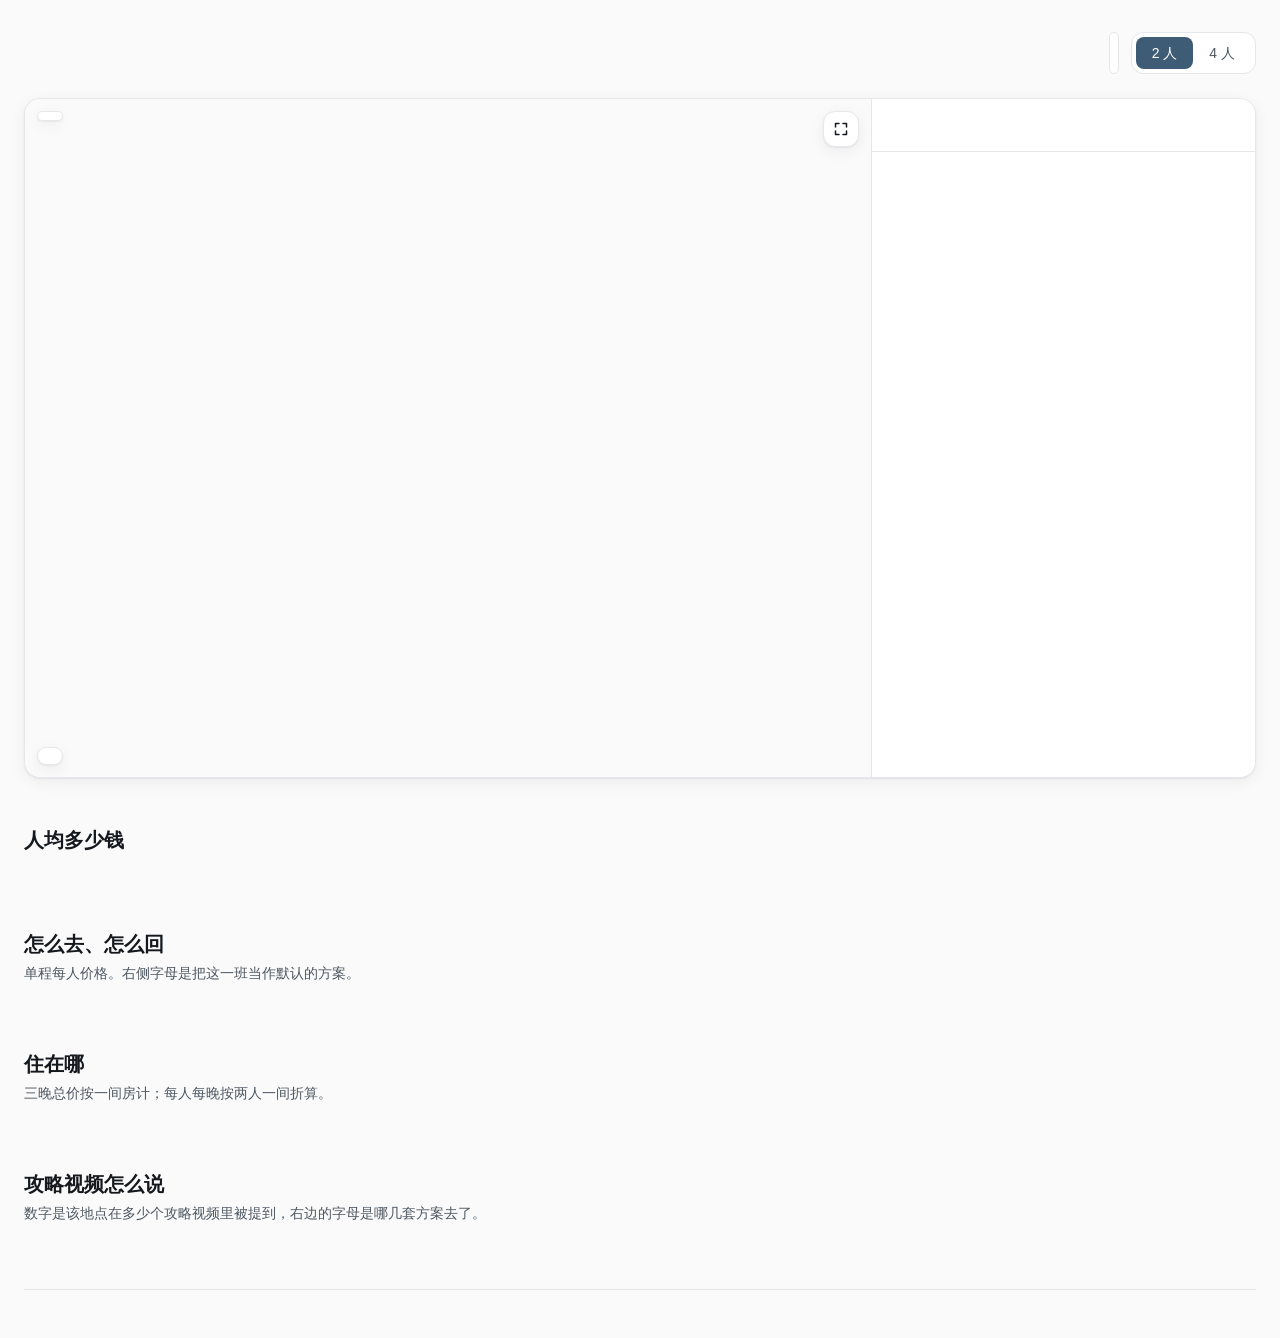
==== maptool/template.html @ acc4adae "chore: import existing bili_sub.py and maptool" ====
<!doctype html>
<html lang="zh-CN">
<head>
<meta charset="utf-8">
<meta name="viewport" content="width=device-width,initial-scale=1">
<title>__TITLE__ · 行程地图</title>
<link rel="preconnect" href="https://tiles.openfreemap.org" crossorigin>
<!--INLINE_CSS-->
<style>
:root{
  --bg:#FAFAFA;--surface:#FFFFFF;--ink:#15191D;--ink-2:#4E5761;--line:#E5E7EB;
  --blue:#3E5C76;--green:#1F3D33;--gold:#B8913A;
  --blue-2:#8EA5BA;--green-2:#7E9A8E;--mute:#C4C9CE;
  --halo:rgba(255,255,255,.94);
  --shadow:0 1px 2px rgba(21,25,29,.06),0 4px 16px rgba(21,25,29,.06);
  --font:-apple-system,BlinkMacSystemFont,"SF Pro Text","Helvetica Neue","PingFang SC","Noto Sans SC","Microsoft YaHei",Arial,sans-serif;
  --space-1:4px;--space-2:8px;--space-3:12px;--space-4:16px;--space-5:24px;--space-6:32px;--space-7:48px;--space-8:64px;--space-9:96px;
  --acc:var(--blue);--acc-t:rgba(62,92,118,.10);--on-acc:#FFFFFF;
}
@media (prefers-color-scheme:dark){:root{
  --bg:#0E1113;--surface:#171B1E;--ink:#ECEDEE;--ink-2:#A9B0B7;--line:#2A2F34;
  --blue:#7FA2C1;--green:#6FA48C;--gold:#D2AE5C;
  --blue-2:#4C657B;--green-2:#46695A;--mute:#3E454B;
  --halo:rgba(23,27,30,.92);
  --shadow:0 1px 2px rgba(0,0,0,.3),0 4px 16px rgba(0,0,0,.25);
  --acc-t:rgba(127,162,193,.16);--on-acc:#0E1113;
}}
body[data-acc="1"]{--acc:var(--green);--acc-t:rgba(31,61,51,.09)}
@media (prefers-color-scheme:dark){body[data-acc="1"]{--acc-t:rgba(111,164,140,.16)}}
body[data-acc="2"]{--acc:var(--gold);--acc-t:rgba(184,145,58,.12)}
*{box-sizing:border-box}
html{-webkit-text-size-adjust:100%}
body{margin:0;background:var(--bg);color:var(--ink);font:15px/1.7 var(--font)}
button{font:inherit;color:inherit;background:none;border:0;padding:0;cursor:pointer}
button:focus-visible,[tabindex]:focus-visible{outline:2px solid var(--acc);outline-offset:2px;border-radius:8px}
.tn,time{font-variant-numeric:tabular-nums}
.wrap{max-width:1280px;margin:0 auto;padding:0 var(--space-5)}
h1,h2,h3,h4,p{margin:0}
a{color:var(--blue)}
/* header */
.top{padding:var(--space-6) 0 var(--space-5)}
.top-in{display:flex;gap:var(--space-5);align-items:flex-end;justify-content:space-between;flex-wrap:wrap}
h1{font-size:28px;line-height:1.3;font-weight:650}
.sub{color:var(--ink-2);margin-top:var(--space-1);max-width:40em}
.ctrls{display:flex;gap:var(--space-3);flex-wrap:wrap}
.seg{display:inline-flex;background:var(--surface);border:1px solid var(--line);border-radius:12px;padding:var(--space-1)}
.seg button{padding:var(--space-1) var(--space-4);border-radius:8px;color:var(--ink-2);font-size:14px;line-height:24px;white-space:nowrap}
.seg button[aria-pressed="true"]{background:var(--acc);color:var(--on-acc)}
/* stage */
.stage{display:grid;grid-template-columns:minmax(0,1fr) 384px;height:680px;border:1px solid var(--line);border-radius:16px;overflow:hidden;background:var(--surface);box-shadow:var(--shadow)}
.mapbox{position:relative;min-width:0;background:var(--bg)}
#map{position:absolute;inset:0}
.panel{border-left:1px solid var(--line);display:flex;flex-direction:column;min-height:0;background:var(--surface)}
.cap{position:absolute;top:var(--space-3);left:var(--space-3);max-width:calc(100% - 72px);background:var(--surface);border:1px solid var(--line);border-radius:12px;box-shadow:var(--shadow);padding:var(--space-1) var(--space-3);font-size:13px;line-height:24px;pointer-events:none;z-index:2;white-space:nowrap;overflow:hidden;text-overflow:ellipsis}
.cap b{font-weight:600}
.cap span{color:var(--ink-2);margin-left:var(--space-2)}
.legend{position:absolute;left:var(--space-3);bottom:var(--space-3);background:var(--surface);border:1px solid var(--line);border-radius:12px;box-shadow:var(--shadow);padding:var(--space-2) var(--space-3);font-size:12px;line-height:20px;color:var(--ink-2);display:flex;flex-wrap:wrap;gap:var(--space-1) var(--space-4);max-width:calc(100% - 160px);pointer-events:none;z-index:2}
.legend .it{display:inline-flex;align-items:center;gap:var(--space-2);white-space:nowrap}
.legend svg{width:28px;height:12px;overflow:visible}
.legend svg path{fill:none}
.legend .note{width:100%;font-size:11px;line-height:16px}
.fitbtn{position:absolute;top:var(--space-3);right:var(--space-3);z-index:2;width:36px;height:36px;display:grid;place-items:center;background:var(--surface);border:1px solid var(--line);border-radius:12px;box-shadow:var(--shadow);color:var(--ink)}
.fitbtn svg{width:16px;height:16px}
.maplibregl-ctrl-top-right{top:52px!important}
.maplibregl-ctrl-group{background:var(--surface)!important;border:1px solid var(--line);border-radius:12px!important;box-shadow:var(--shadow)!important;overflow:hidden}
.maplibregl-ctrl-group button{width:34px!important;height:34px!important}
.maplibregl-ctrl-group button+button{border-top:1px solid var(--line)!important}
@media (prefers-color-scheme:dark){.maplibregl-ctrl-group button .maplibregl-ctrl-icon{filter:invert(1)}
  .maplibregl-ctrl-attrib{background:rgba(23,27,30,.85)!important}.maplibregl-ctrl-attrib,.maplibregl-ctrl-attrib *{color:var(--ink-2)!important}
  .maplibregl-ctrl-attrib-button{filter:invert(1)}}
.maplibregl-ctrl-scale{background:transparent!important;border-color:var(--ink-2)!important;color:var(--ink-2)!important;font-size:10px!important}
.mapmsg{position:absolute;left:50%;top:50%;transform:translate(-50%,-50%);z-index:3;max-width:320px;background:var(--surface);border:1px solid var(--line);border-radius:12px;box-shadow:var(--shadow);padding:var(--space-3) var(--space-4);font-size:13px;line-height:1.7;color:var(--ink-2);display:none}
.mapmsg.on{display:block}
.mapmsg.toast{top:auto;bottom:var(--space-8);transform:translateX(-50%)}
/* markers */
.mk{position:relative;width:0;height:0;cursor:pointer}
.mk .dot{position:absolute;left:0;top:0;transform:translate(-50%,-50%);min-width:24px;height:24px;padding:0 var(--space-1);border-radius:12px;background:var(--acc);color:var(--on-acc);border:2px solid var(--surface);font-size:12px;font-weight:650;line-height:20px;text-align:center;font-variant-numeric:tabular-nums;white-space:nowrap;box-shadow:0 1px 3px rgba(0,0,0,.25);transition:transform .15s}
.mk.sm .dot{min-width:12px;width:12px;height:12px;padding:0}
.mk.dim{opacity:.45}
.mk.dim .dot{background:var(--ink-2)}
.mk.ht .dot{border-radius:6px;background:var(--surface);color:var(--ink);border:1.5px solid var(--ink-2);min-width:20px;height:20px;line-height:17px;font-size:11px;font-weight:600}
.mk:hover .dot,.mk.hot .dot{transform:translate(-50%,-50%) scale(1.18)}
.mk.hot .dot{box-shadow:0 0 0 6px var(--acc-t),0 1px 3px rgba(0,0,0,.25)}
.mk.hot{z-index:5}
.mk .lb{position:absolute;left:16px;top:-10px;white-space:nowrap;font-size:12px;line-height:16px;color:var(--ink);font-weight:550;
  text-shadow:0 0 2px var(--halo),0 0 2px var(--halo),0 0 3px var(--halo),0 0 4px var(--halo);pointer-events:none}
.mk.sm .lb{left:10px;top:-8px;font-weight:500;color:var(--ink-2)}
.mk .lb small{display:block;font-size:11px;line-height:14px;color:var(--ink-2);font-weight:450;font-variant-numeric:tabular-nums}
.mk .lb.hide{visibility:hidden}
.mk.hot .lb{visibility:visible!important;font-weight:650}
/* panel */
.p-top{padding:var(--space-4) var(--space-4) 0}
.plans{display:flex;flex-direction:column;gap:var(--space-1)}
.pl-b{display:grid;grid-template-columns:28px minmax(0,1fr) auto;gap:var(--space-3);align-items:center;text-align:left;padding:var(--space-2) var(--space-3);border-radius:12px;width:100%}
.pl-b:hover{background:var(--bg)}
.pl-b[aria-pressed="true"]{background:var(--acc-t)}
.pl-b .cd{width:28px;height:28px;border-radius:8px;display:grid;place-items:center;font-weight:650;font-size:13px;border:1.5px solid var(--acc);color:var(--acc)}
.pl-b[aria-pressed="true"] .cd{background:var(--acc);color:var(--on-acc)}
.pl-b .nm{font-weight:600;font-size:14px;line-height:20px}
.pl-b .th{display:block;color:var(--ink-2);font-size:12px;line-height:16px;overflow:hidden;text-overflow:ellipsis;white-space:nowrap}
.pl-b .pr{text-align:right;font-size:15px;font-weight:600;line-height:20px;font-variant-numeric:tabular-nums}
.pl-b .pr small{display:block;font-size:11px;line-height:16px;color:var(--ink-2);font-weight:450}
.tag-gold{display:inline-block;font-size:11px;line-height:16px;padding:0 var(--space-1);border-radius:4px;color:var(--gold);border:1px solid var(--gold);margin-left:var(--space-2);font-weight:600;vertical-align:1px}
.facts{margin:var(--space-3) 0 0;padding:0 var(--space-1);display:grid;grid-template-columns:auto minmax(0,1fr);gap:0 var(--space-3);font-size:13px;line-height:20px}
.facts dt{color:var(--ink-2)}
.facts dd{margin:0;min-width:0}
.facts .cost{color:var(--ink-2);font-variant-numeric:tabular-nums}
.facts .cost b{color:var(--ink);font-weight:600}
.days{display:flex;gap:var(--space-1);margin:var(--space-3) calc(-1 * var(--space-4)) 0;padding:0 var(--space-4) var(--space-3);border-bottom:1px solid var(--line);overflow-x:auto;scrollbar-width:none}
.days button{flex:0 0 auto;max-width:136px;padding:var(--space-1) var(--space-3);border-radius:8px;font-size:13px;line-height:20px;color:var(--ink-2);border:1px solid var(--line);text-align:left}
.days button span{display:block;font-size:11px;line-height:16px;overflow:hidden;text-overflow:ellipsis;white-space:nowrap}
.days button[aria-pressed="true"]{border-color:var(--acc);color:var(--acc);background:var(--acc-t);font-weight:600}
.tl{flex:1;overflow-y:auto;padding:var(--space-4) var(--space-4) var(--space-5);overscroll-behavior:contain}
.dh{display:flex;align-items:baseline;gap:var(--space-2);flex-wrap:wrap;margin-bottom:var(--space-2)}
.dh h3{font-size:16px;font-weight:650;line-height:24px}
.chip{font-size:12px;line-height:18px;color:var(--ink-2);border:1px solid var(--line);border-radius:6px;padding:0 var(--space-1);white-space:nowrap}
ol.steps{list-style:none;margin:0;padding:0}
.stp{display:grid;grid-template-columns:24px minmax(0,1fr);gap:var(--space-3);padding:var(--space-1) var(--space-2);margin:0 calc(-1 * var(--space-2));border-radius:12px;cursor:pointer}
.stp:hover,.stp.hot{background:var(--bg)}
.stp.hot{box-shadow:inset 2px 0 0 var(--acc)}
.stp .n{width:24px;height:24px;margin-top:0;border-radius:12px;background:var(--acc);color:var(--on-acc);font-size:12px;font-weight:650;display:grid;place-items:center;font-variant-numeric:tabular-nums}
.stp .hd{display:flex;gap:var(--space-2);align-items:baseline;flex-wrap:wrap;line-height:24px}
.stp time{color:var(--ink-2);font-size:13px}
.stp b{font-weight:600;font-size:14px}
.stp p{color:var(--ink-2);font-size:13px;line-height:1.7}
.hit{font-size:11px;line-height:16px;padding:0 var(--space-1);border-radius:4px;background:var(--acc-t);color:var(--acc);font-weight:600;white-space:nowrap}
.lg{display:grid;grid-template-columns:24px minmax(0,1fr) auto;gap:var(--space-3);align-items:center;padding:var(--space-1) var(--space-2);margin:0 calc(-1 * var(--space-2));border-radius:8px;cursor:pointer;min-height:36px}
.lg:hover,.lg.on{background:var(--bg)}
.lg .rail-v{justify-self:center;align-self:stretch;width:0;border-left:2px solid var(--ink-2);margin:calc(-1 * var(--space-1)) 0}
.lg.m-walk .rail-v{border-left:3px dotted var(--acc)}
.lg.m-bus .rail-v{border-left:2px dashed var(--ink-2)}
.lg.m-train .rail-v{border-left:3px dashed var(--ink)}
.lg.m-flight .rail-v{border-left:2px dashed var(--ink-2)}
.lg.m-boat .rail-v{border-left:2px dashed var(--blue)}
.lg.m-cable .rail-v{border-left:2px dotted var(--ink)}
.lg .tx{display:flex;align-items:center;gap:var(--space-2);font-size:13px;color:var(--ink-2);line-height:18px;flex-wrap:wrap}
.lg .tx svg{width:16px;height:16px;flex:0 0 auto}
.lg .km{font-size:12px;color:var(--ink-2);font-variant-numeric:tabular-nums;text-align:right;white-space:nowrap}
.lc{display:inline-block;min-width:20px;padding:0 var(--space-1);height:16px;line-height:16px;border-radius:4px;color:#fff;font-size:11px;font-weight:650;text-align:center;text-shadow:0 0 2px rgba(0,0,0,.35)}
.ap-t{font-size:11px;color:var(--ink-2);border:1px dashed var(--ink-2);border-radius:4px;padding:0 var(--space-1);line-height:14px}
.tips{margin-top:var(--space-4);padding-top:var(--space-3);border-top:1px solid var(--line)}
.tips h4{margin:0 0 var(--space-1);font-size:13px;font-weight:600}
.tips ul{margin:0;padding-left:1.2em;color:var(--ink-2);font-size:13px;line-height:1.7}
.tips dl{margin:0;display:grid;grid-template-columns:auto minmax(0,1fr);gap:0 var(--space-3);font-size:13px;line-height:1.7}
.tips dt{color:var(--ink)}.tips dd{margin:0;color:var(--ink-2)}
.dcard{display:block;width:100%;text-align:left;padding:var(--space-3);border:1px solid var(--line);border-radius:12px;margin-bottom:var(--space-2)}
.dcard:hover{border-color:var(--acc);background:var(--acc-t)}
.dcard .t{display:flex;gap:var(--space-2);align-items:baseline}
.dcard .t b{font-size:14px;font-weight:600}
.dcard .t span{font-size:12px;color:var(--ink-2)}
.dcard .seq{font-size:13px;color:var(--ink);margin-top:var(--space-1);line-height:1.7}
.dcard .seq i{font-style:normal;color:var(--ink-2);margin:0 var(--space-1)}
.dcard .st{font-size:12px;color:var(--ink-2);margin-top:var(--space-1);font-variant-numeric:tabular-nums}
/* sections */
.sec{margin-top:var(--space-7)}
.sec>h2{font-size:20px;font-weight:650;line-height:1.4}
.lede{color:var(--ink-2);margin-top:var(--space-1);max-width:40em;font-size:14px}
.cols{display:grid;grid-template-columns:repeat(var(--n,2),minmax(0,1fr));gap:var(--space-6);margin-top:var(--space-4)}
.cols h3{font-size:15px;font-weight:650;margin-bottom:var(--space-2);display:flex;align-items:center;gap:var(--space-2)}
.cols h3 i{width:10px;height:10px;border-radius:3px;display:inline-block}
.cmp{margin-top:var(--space-4);display:flex;flex-direction:column;gap:var(--space-1)}
.crow{display:grid;grid-template-columns:176px minmax(0,1fr) 96px;gap:var(--space-4);align-items:center;padding:var(--space-2) var(--space-3);border-radius:12px;text-align:left;width:100%}
.crow:hover{background:var(--surface)}
.crow.cur{background:var(--surface);box-shadow:inset 0 0 0 1px var(--line)}
.crow .lb2{font-size:14px;line-height:20px;min-width:0}
.crow .lb2 b{font-weight:600}
.crow .lb2 span{color:var(--ink-2);font-size:12px;display:block;overflow:hidden;text-overflow:ellipsis;white-space:nowrap}
.bar{display:flex;height:16px;border-radius:4px;overflow:hidden;background:var(--line)}
.bar i{display:block;height:100%}
.bar i+i{box-shadow:inset 1px 0 0 var(--surface)}
.crow .tot{text-align:right;font-weight:600;font-variant-numeric:tabular-nums;font-size:15px;line-height:20px}
.crow .tot small{display:block;font-size:11px;color:var(--ink-2);font-weight:450}
.ckey{display:flex;gap:var(--space-4);flex-wrap:wrap;margin:var(--space-3) var(--space-3) 0 calc(176px + var(--space-3) + var(--space-4));font-size:12px;color:var(--ink-2)}
.ckey span{display:inline-flex;align-items:center;gap:var(--space-2)}
.ckey i{width:10px;height:10px;border-radius:2px;display:inline-block}
table.t{width:100%;border-collapse:collapse;font-size:13px;line-height:20px}
table.t th{text-align:left;font-weight:500;color:var(--ink-2);font-size:12px;padding:var(--space-1) var(--space-2) var(--space-1) 0;border-bottom:1px solid var(--line);white-space:nowrap}
table.t td{padding:var(--space-2) var(--space-2) var(--space-2) 0;border-bottom:1px solid var(--line);vertical-align:top}
table.t .r{text-align:right;font-variant-numeric:tabular-nums;white-space:nowrap}
table.t th.r{text-align:right}
table.t td small{display:block;color:var(--ink-2);font-size:12px;line-height:18px}
table.t tr.grp td{border-bottom:0;padding:var(--space-4) 0 0;font-weight:600;color:var(--ink);font-size:12px}
.pb{display:inline-block;font-size:11px;line-height:16px;min-width:16px;text-align:center;border-radius:4px;border:1px solid var(--acc-c,var(--ink-2));color:var(--acc-c,var(--ink-2));margin-left:2px;font-weight:600}
.mr{display:grid;grid-template-columns:112px minmax(0,1fr) 28px 56px;gap:var(--space-2);align-items:center;font-size:13px;line-height:24px}
.mr .mn{overflow:hidden;text-overflow:ellipsis;white-space:nowrap}
.mr .mb{height:8px;border-radius:4px;background:var(--line);overflow:hidden}
.mr .mb i{display:block;height:100%;border-radius:4px}
.mr .mc{text-align:right;font-variant-numeric:tabular-nums;color:var(--ink-2)}
.mr .mp{font-size:11px;letter-spacing:.08em;color:var(--ink-2);white-space:nowrap}
.mr .mp b{color:var(--ink);font-weight:650}
.mr .mp s{text-decoration:none;opacity:.3}
.pit{margin:var(--space-3) 0 0;padding-left:1.2em;font-size:13px;color:var(--ink-2);line-height:1.7}
.vlist{margin-top:var(--space-3);font-size:12px;color:var(--ink-2);line-height:1.7}
.vlist a{color:var(--ink-2)}
footer{margin:var(--space-7) 0 var(--space-6);padding-top:var(--space-4);border-top:1px solid var(--line);font-size:12px;color:var(--ink-2);line-height:1.8}
footer p+p{margin-top:var(--space-1)}
footer a{color:var(--ink-2)}
/* responsive */
@media (max-width:1279px){.stage{grid-template-columns:minmax(0,1fr) 360px}}
@media (max-width:959px){
  .stage{grid-template-columns:1fr;height:auto}
  .mapbox{height:520px}
  .panel{border-left:0;border-top:1px solid var(--line)}
  .tl{overflow:visible}
  .cols{grid-template-columns:1fr;gap:var(--space-6)}
}
@media (max-width:639px){
  .wrap{padding:0 var(--space-4)}
  .top{padding:var(--space-5) 0 var(--space-4)}
  h1{font-size:22px}
  .sub{font-size:14px}
  .stage{margin:0 calc(-1 * var(--space-4));border-radius:0;border-left:0;border-right:0}
  .mapbox{height:460px}
  .legend{left:var(--space-2);right:var(--space-2);bottom:var(--space-2);max-width:none;font-size:11px;line-height:16px;gap:var(--space-1) var(--space-3);padding:var(--space-1) var(--space-2)}
  .legend svg{width:20px}
  .maplibregl-ctrl-bottom-right{bottom:56px}
  .cap{font-size:12px}
  .crow{grid-template-columns:minmax(0,1fr) auto;grid-template-areas:"lb tot" "bar bar";gap:var(--space-2) var(--space-3);padding:var(--space-3) var(--space-1)}
  .crow .lb2{grid-area:lb}.crow .bar{grid-area:bar}.crow .tot{grid-area:tot}
  .ckey{margin-left:var(--space-1)}
  .mr{grid-template-columns:88px minmax(0,1fr) 24px 48px}
}
@media (prefers-reduced-motion:reduce){*{transition:none!important;animation:none!important;scroll-behavior:auto!important}}
</style>
</head>
<body data-acc="0">
<header class="top">
  <div class="wrap top-in">
    <div>
      <h1 id="ttl"></h1>
      <p class="sub" id="sub"></p>
    </div>
    <div class="ctrls">
      <div class="seg" id="citySeg" role="group" aria-label="选择城市"></div>
      <div class="seg" id="paxSeg" role="group" aria-label="出行人数">
        <button data-p="2" aria-pressed="true">2 人</button><button data-p="4" aria-pressed="false">4 人</button>
      </div>
    </div>
  </div>
</header>
<main class="wrap">
  <section class="stage" id="stage" aria-label="路线地图">
    <div class="mapbox">
      <div id="map" role="region" aria-label="路线地图：拖动平移，按住 Ctrl 或 ⌘ 滚动缩放"></div>
      <div class="cap" id="cap"></div>
      <button class="fitbtn" id="fit" aria-label="回到整条路线" title="回到整条路线"><svg viewBox="0 0 16 16" fill="none" stroke="currentColor" stroke-width="1.5" stroke-linecap="round" stroke-linejoin="round"><path d="M2.5 6V2.5H6M10 2.5h3.5V6M13.5 10v3.5H10M6 13.5H2.5V10"/></svg></button>
      <div class="legend" id="legend"></div>
      <div class="mapmsg" id="mapmsg"></div>
    </div>
    <aside class="panel">
      <div class="p-top">
        <div class="plans" id="plans" role="group" aria-label="选择方案"></div>
        <dl class="facts" id="facts"></dl>
        <div class="days" id="days" role="group" aria-label="选择日期"></div>
      </div>
      <div class="tl" id="tl"></div>
    </aside>
  </section>

  <section class="sec">
    <h2>人均多少钱</h2>
    <p class="lede" id="cmpLede"></p>
    <div class="cmp" id="cmp"></div>
    <div class="ckey" id="ckey"></div>
  </section>

  <section class="sec">
    <h2>怎么去、怎么回</h2>
    <p class="lede">单程每人价格。右侧字母是把这一班当作默认的方案。</p>
    <div class="cols" id="trans"></div>
  </section>

  <section class="sec">
    <h2>住在哪</h2>
    <p class="lede">三晚总价按一间房计；每人每晚按两人一间折算。</p>
    <div class="cols" id="hotels"></div>
  </section>

  <section class="sec">
    <h2>攻略视频怎么说</h2>
    <p class="lede">数字是该地点在多少个攻略视频里被提到，右边的字母是哪几套方案去了。</p>
    <div class="cols" id="vids"></div>
  </section>

  <footer id="foot"></footer>
</main>

<script id="data" type="application/json">__DATA__</script>
<!--INLINE_JS-->
<script>
(function(){
"use strict";
const D = JSON.parse(document.getElementById('data').textContent);
const COST_KEYS = ['往返交通','住宿','当地交通','门票项目','餐饮'];
const COST_COLORS = ['var(--blue)','var(--green)','var(--blue-2)','var(--green-2)','var(--mute)'];
const MODE_NAME = {walk:'步行',taxi:'打车',car:'自驾',bus:'公交',metro:'地铁',tram:'有轨电车',train:'火车',flight:'飞机',boat:'轮渡',cable:'索道'};
const SCHEM = new Set(['train','flight','boat','cable']);
const VER = '__MAPLIBRE_VER__';
const LIBS = [
  'https://cdn.jsdelivr.net/npm/maplibre-gl@'+VER+'/dist/',
  'https://registry.npmmirror.com/maplibre-gl/'+VER+'/files/dist/',
  'https://unpkg.com/maplibre-gl@'+VER+'/dist/'
];
const reduce = matchMedia('(prefers-reduced-motion: reduce)').matches;
const darkMQ = matchMedia('(prefers-color-scheme: dark)');
const $ = s => document.querySelector(s);
const esc = s => String(s == null ? '' : s).replace(/[&<>"']/g, c => ({'&':'&amp;','<':'&lt;','>':'&gt;','"':'&quot;',"'":'&#39;'}[c]));
const fmt = n => (n == null || isNaN(n)) ? '—' : Math.round(n).toLocaleString('zh-CN');
const css = v => getComputedStyle(document.body).getPropertyValue(v).trim();
const ICON = {
  walk:'<path d="M9 3.2a1.2 1.2 0 1 0 0-.01M7.6 6.2 6 12.8M7.6 6.2l2.2 1.6 1.2 2.4M7.2 9.4l2.2 1.6.6 2.8M7.6 6.2 5.6 7.8 5 10"/>',
  taxi:'<path d="M3 10.5V8.2l1.3-3h7.4L13 8.2v2.3M3 10.5h10M3 10.5v1.8M13 10.5v1.8M5 8.2h6"/><circle cx="5.2" cy="10.5" r=".2"/><circle cx="10.8" cy="10.5" r=".2"/>',
  bus:'<rect x="3.5" y="2.5" width="9" height="10" rx="1.6"/><path d="M3.5 8h9M5.5 12.5v1.2M10.5 12.5v1.2"/>',
  metro:'<rect x="4" y="2.5" width="8" height="9" rx="2"/><path d="M4 8h8M5.5 13.5l1.2-2M10.5 13.5l-1.2-2"/>',
  train:'<rect x="4" y="2.5" width="8" height="9" rx="2"/><path d="M8 2.5v5.5M4 8h8M5 13.5l1.4-2M11 13.5l-1.4-2"/>',
  flight:'<path d="M2.5 9.5 13.5 5M6 8l-1.6-3M8.5 7l2 5"/>',
  boat:'<path d="M2.5 10.5h11l-1.5 2.5H4zM5 10.5V6h6v4.5M8 6V3.5"/>',
  cable:'<path d="M2 3.5l12 3M6 4.5v3M4.5 7.5h3v3.5h-3z"/>'
};
ICON.car = ICON.taxi; ICON.tram = ICON.metro;
const ico = m => '<svg viewBox="0 0 16 16" fill="none" stroke="currentColor" stroke-width="1.3" stroke-linecap="round" stroke-linejoin="round">'+(ICON[m]||ICON.walk)+'</svg>';

/* ---------- prepare data ---------- */
D.cities.forEach((c, ci) => {
  c._ci = ci;
  (c.plans || []).forEach(p => {
    p._stops = []; p._legs = [];
    (p.days || []).forEach((d, di) => {
      let n = 0;
      (d.items || []).forEach((it, ii) => {
        if (it.type === 'stop') {
          n++; it._n = n; it._d = di; it._k = di + '-' + ii;
          if (typeof it.lng === 'number' && typeof it.lat === 'number' && it.lng && it.lat && Math.abs(it.lat) <= 90 && Math.abs(it.lng) <= 180) p._stops.push(it);
        } else if (it.type === 'leg') {
          it._d = di; it._k = di + '-' + ii; it._li = p._legs.length; p._legs.push(it);
        }
      });
    });
  });
});
const total = (p, pax) => { const c = (p.cost || {})[pax] || {}; return COST_KEYS.reduce((s, k) => s + (+c[k] || 0), 0); };

const S = { ci: 0, pi: 0, day: 0, pax: '2', hot: null, hl: null };
const city = () => D.cities[S.ci];
const plan = () => city().plans[S.pi];

/* ---------- header ---------- */
$('#ttl').textContent = D.title;
const dayCount = Math.max(...D.cities.map(c => Math.max(0, ...(c.plans||[]).map(p => (p.days||[]).length))));
$('#sub').textContent = D.subtitle || (D.cities.length + ' 座城市、' + D.cities.reduce((s, c) => s + (c.plans||[]).length, 0) + ' 套方案都按真实路网画在地图上。点时间线里的任意一站，地图会飞过去。');
$('#citySeg').innerHTML = D.cities.map((c, i) => '<button data-c="'+i+'" aria-pressed="'+(i===0)+'">'+esc(c.name)+'</button>').join('');
if (D.cities.length < 2) $('#citySeg').hidden = true;
$('#citySeg').addEventListener('click', e => { const b = e.target.closest('button'); if (b) setCity(+b.dataset.c); });
$('#paxSeg').addEventListener('click', e => { const b = e.target.closest('button'); if (!b) return; S.pax = b.dataset.p; [...$('#paxSeg').children].forEach(x => x.setAttribute('aria-pressed', x === b)); renderPlans(); renderFacts(); renderCmp(); renderTL(); });

/* ---------- map ---------- */
let map = null, markers = [], styleReady = false;
const msg = (html, toast) => { const m = $('#mapmsg'); m.innerHTML = html; m.classList.toggle('on', !!html); m.classList.toggle('toast', !!toast); };

function loadScript(src, ms) {
  return new Promise((res, rej) => {
    const s = document.createElement('script'); s.src = src; s.async = true;
    const t = setTimeout(() => rej(new Error('timeout')), ms);
    s.onload = () => { clearTimeout(t); res(); }; s.onerror = () => { clearTimeout(t); rej(new Error('error')); };
    document.head.appendChild(s);
  });
}
async function loadLib() {
  if (window.maplibregl) return true;
  for (const base of LIBS) {
    try {
      const l = document.createElement('link'); l.rel = 'stylesheet'; l.href = base + 'maplibre-gl.css'; document.head.appendChild(l);
      await loadScript(base + 'maplibre-gl.js', 9000);
      if (window.maplibregl) return true;
    } catch (e) { if (window.maplibregl) return true; }
  }
  return !!window.maplibregl;
}
function nameExpr() { return ['coalesce', ['get', 'name'], ['get', 'name:nonlatin'], ['get', 'name_en']]; }
async function getStyle() {
  const dark = darkMQ.matches;
  const url = 'https://tiles.openfreemap.org/styles/' + (dark ? 'dark' : 'positron');
  try {
    const ctl = new AbortController(); const t = setTimeout(() => ctl.abort(), 12000);
    const st = await (await fetch(url, { signal: ctl.signal })).json(); clearTimeout(t);
    st.layers.forEach(l => {
      const tf = l.layout && l.layout['text-field'];
      if (tf && JSON.stringify(tf).includes('name')) l.layout['text-field'] = nameExpr();
      if (l.layout && l.layout['text-font']) l.layout['text-font'] = ['Noto Sans Regular'];
      const p = l.paint || (l.paint = {});
      if (l.id === 'background') p['background-color'] = dark ? '#121518' : '#F3F4F5';
      if (l.id === 'water') p['fill-color'] = dark ? '#0C1820' : '#D3DFE8';
      if (/park/.test(l.id) && l.type === 'fill') { p['fill-color'] = dark ? '#18221D' : '#E1EADF'; }
      // 克制底图：去掉道路编号牌，村镇等小地名放到更高缩放才出现，标签色调淡一些
      if (/shield|oneway/.test(l.id)) { (l.layout = l.layout || {}).visibility = 'none'; }
      if (/village|label_other|place_other|place_suburb/.test(l.id)) l.minzoom = Math.max(l.minzoom || 0, 12.5);
      if (l.type === 'symbol' && /highway|road|street/.test(l.id)) p['text-color'] = dark ? '#7D868E' : '#8A939B';
      if (dark && l.type === 'line' && /^(highway|tunnel|bridge|road)/.test(l.id) && !/area|pier/.test(l.id)) {
        p['line-color'] = /casing/.test(l.id) ? '#14181B' : '#2A3137';
      }
      if (dark && /aeroway/.test(l.id)) { if (l.type === 'line') p['line-color'] = '#2A3137'; else if (l.type === 'fill') p['fill-color'] = '#1A1F23'; }
    });
    return st;
  } catch (e) {
    msg('底图没加载出来（网络慢或无法访问 OpenFreeMap），先只显示路线和站点。', true);
    setTimeout(() => msg(''), 6000);
    return { version: 8, sources: {}, layers: [{ id: 'background', type: 'background', paint: { 'background-color': dark ? '#121518' : '#F3F4F5' } }] };
  }
}
async function initMap() {
  const ok = await loadLib();
  if (!ok) { msg('地图组件（MapLibre）从 CDN 加载失败。右侧时间线和下方表格仍可使用。'); return; }
  const c = city();
  const style = await getStyle();
  map = new maplibregl.Map({
    container: 'map', style, center: c.center || [116.4, 39.9], zoom: c.zoom || 11,
    attributionControl: { compact: true }, cooperativeGestures: true, dragRotate: false, pitchWithRotate: false,
    localIdeographFontFamily: '"PingFang SC","Noto Sans SC","Microsoft YaHei",sans-serif',
    locale: {
      'CooperativeGesturesHandler.WindowsHelpText': '按住 Ctrl 再滚动来缩放地图',
      'CooperativeGesturesHandler.MacHelpText': '按住 ⌘ 再滚动来缩放地图',
      'CooperativeGesturesHandler.MobileHelpText': '用两根手指移动地图',
      'NavigationControl.ZoomIn': '放大', 'NavigationControl.ZoomOut': '缩小'
    }
  });
  map.touchZoomRotate.disableRotation();
  map.addControl(new maplibregl.NavigationControl({ showCompass: false }), 'top-right');
  map.addControl(new maplibregl.ScaleControl({ maxWidth: 88 }), 'bottom-right');
  map.on('style.load', () => { addLayers(); styleReady = true; drawPlan(true); });
  map.on('moveend', declutter);
  map.on('idle', () => { window.__mapIdle = true; });
  map.on('error', e => { if (e && e.error) console.warn('map error', e.error.message || e.error); });
  darkMQ.addEventListener && darkMQ.addEventListener('change', async () => { styleReady = false; map.setStyle(await getStyle()); });
}

const LINE_LAYERS = ['lg-case', 'lg-road', 'lg-bus', 'lg-metro', 'lg-walk', 'lg-train-c', 'lg-train', 'lg-flight', 'lg-boat', 'lg-cable'];
function addLayers() {
  const ink = css('--ink'), ink2 = css('--ink-2'), surf = css('--surface'), blue = css('--blue');
  map.addSource('legs', { type: 'geojson', data: { type: 'FeatureCollection', features: [] } });
  const L = (id, filter, paint, layout) => map.addLayer({ id, type: 'line', source: 'legs', filter, paint, layout: Object.assign({ 'line-join': 'round', 'line-cap': 'round' }, layout || {}) });
  const isM = ms => ['in', ['get', 'mode'], ['literal', ms]];
  L('lg-hl', ['==', ['get', 'li'], -1], { 'line-color': css('--acc') || blue, 'line-width': 14, 'line-opacity': .22, 'line-blur': 2 });
  L('lg-case', isM(['taxi', 'car', 'bus', 'metro', 'tram']), { 'line-color': surf, 'line-width': ['match', ['get', 'mode'], ['metro', 'tram'], 8, 6.5] });
  L('lg-road', isM(['taxi', 'car']), { 'line-color': ink2, 'line-width': 3.2 });
  L('lg-bus', isM(['bus']), { 'line-color': ink2, 'line-width': 3.2, 'line-dasharray': [2.5, 1.2] }, { 'line-cap': 'butt' });
  L('lg-metro', isM(['metro', 'tram']), { 'line-color': ['coalesce', ['get', 'color'], css('--acc') || blue], 'line-width': 4.6 });
  L('lg-walk', isM(['walk']), { 'line-color': css('--acc') || blue, 'line-width': 4, 'line-dasharray': [0, 1.8] });
  L('lg-train-c', isM(['train']), { 'line-color': ink, 'line-width': 5.5 });
  L('lg-train', isM(['train']), { 'line-color': surf, 'line-width': 2.6, 'line-dasharray': [2.5, 2.5] }, { 'line-cap': 'butt' });
  L('lg-flight', isM(['flight']), { 'line-color': ink2, 'line-width': 2, 'line-dasharray': [2, 2] }, { 'line-cap': 'butt' });
  L('lg-boat', isM(['boat']), { 'line-color': blue, 'line-width': 3, 'line-dasharray': [3, 2] }, { 'line-cap': 'butt' });
  L('lg-cable', isM(['cable']), { 'line-color': ink, 'line-width': 2.4, 'line-dasharray': [0, 2] });
  ['lg-road', 'lg-metro', 'lg-walk', 'lg-bus', 'lg-train', 'lg-flight', 'lg-boat', 'lg-cable', 'lg-case', 'lg-train-c'].forEach(id => {
    map.on('click', id, e => { const f = e.features && e.features[0]; if (f) selLeg(f.properties.li, false); });
    map.on('mouseenter', id, () => map.getCanvas().style.cursor = 'pointer');
    map.on('mouseleave', id, () => map.getCanvas().style.cursor = '');
  });
}
function legFeatures(p) {
  return p._legs.filter(l => l.geom && l.geom.length > 1).map(l => ({
    type: 'Feature', geometry: { type: 'LineString', coordinates: l.geom },
    properties: { li: l._li, d: l._d, mode: l.mode, color: l.color || null, approx: !!l.approx }
  }));
}
function paintState() {
  if (!map || !styleReady) return;
  const dayF = S.day < 0 ? 1 : ['case', ['==', ['get', 'd'], S.day], 1, 0.14];
  const hlF = S.hl == null ? 1 : ['case', ['==', ['get', 'li'], S.hl], 1, 0.4];
  const apF = ['case', ['boolean', ['get', 'approx'], false], 0.55, 1];
  const op = ['*', dayF, hlF, apF];
  LINE_LAYERS.forEach(id => map.setPaintProperty(id, 'line-opacity', op));
  map.setFilter('lg-hl', ['==', ['get', 'li'], S.hl == null ? -1 : S.hl]);
  map.setPaintProperty('lg-hl', 'line-color', css('--acc'));
  map.setPaintProperty('lg-walk', 'line-color', css('--acc'));
}
function drawPlan(fit) {
  if (!map || !styleReady) return;
  map.getSource('legs').setData({ type: 'FeatureCollection', features: legFeatures(plan()) });
  paintState(); drawMarkers();
  if (fit) fitView(false);
}
function drawMarkers() {
  if (!map) return;
  markers.forEach(m => m.remove()); markers = [];
  const p = plan(), groups = new Map();
  p._stops.forEach(s => {
    const k = s.name + '@' + s.lng.toFixed(4) + ',' + s.lat.toFixed(4);
    if (!groups.has(k)) groups.set(k, { stops: [], lng: s.lng, lat: s.lat, name: s.name });
    groups.get(k).stops.push(s);
  });
  const hotelCodes = new Set();
  (city().hotels || []).forEach(h => {
    if (!(h.used_by || []).includes(p.code) || !h.lng || !h.lat || Math.abs(h.lat) > 90) return;
    const near = [...groups.values()].some(g => Math.abs(g.lng - h.lng) < 0.0008 && Math.abs(g.lat - h.lat) < 0.0008);
    if (!near) groups.set('h@' + h.name, { stops: [], lng: h.lng, lat: h.lat, name: h.name, hotel: h });
  });
  groups.forEach(g => {
    const el = document.createElement('div');
    const inDay = S.day < 0 ? g.stops : g.stops.filter(s => s._d === S.day);
    let cls = 'mk', num = '', pri = 1;
    if (g.hotel) { cls += ' ht'; num = '宿'; pri = 0; }
    else if (S.day < 0) { cls += ' sm'; pri = 2; }
    else if (inDay.length) { num = inDay.map(s => s._n).join('·'); pri = 3; }
    else { cls += ' sm dim'; pri = 0; }
    const first = inDay[0] || g.stops[0];
    const showLb = g.hotel ? false : (S.day < 0 || inDay.length > 0);
    const t = inDay.length && S.day >= 0 ? inDay.map(s => s.time).filter(Boolean).join(' / ') : '';
    el.className = cls;
    el.innerHTML = '<div class="dot">' + esc(num) + '</div>' + (showLb ? '<div class="lb">' + esc(g.name) + (t ? '<small>' + esc(t) + '</small>' : '') + '</div>' : '');
    el.title = g.name + (g.hotel ? '（住宿）' : '');
    el.setAttribute('role', 'button'); el.tabIndex = -1;
    el.addEventListener('click', ev => { ev.stopPropagation(); if (first) selStop(first._k, true, true); });
    const m = new maplibregl.Marker({ element: el, anchor: 'center' }).setLngLat([g.lng, g.lat]).addTo(map);
    m._keys = g.stops.map(s => s._k); m._pri = pri; m._el = el;
    markers.push(m);
  });
  markHot();
  requestAnimationFrame(declutter);
}
function declutter() {
  const kept = [];
  const ov = (a, b) => !(a.right < b.left || a.left > b.right || a.bottom < b.top || a.top > b.bottom);
  [...markers].sort((a, b) => (S.hot && b._keys.includes(S.hot) ? 9 : b._pri) - (S.hot && a._keys.includes(S.hot) ? 9 : a._pri)).forEach(m => {
    const d = m._el.querySelector('.dot'); if (d && m._pri > 0) kept.push(d.getBoundingClientRect());
  });
  [...markers].sort((a, b) => (S.hot && b._keys.includes(S.hot) ? 9 : b._pri) - (S.hot && a._keys.includes(S.hot) ? 9 : a._pri)).forEach(m => {
    const lb = m._el.querySelector('.lb'); if (!lb) return;
    lb.classList.remove('hide');
    const r = lb.getBoundingClientRect();
    const own = m._el.querySelector('.dot').getBoundingClientRect();
    const hit = kept.some(k => k !== own && !(k.left === own.left && k.top === own.top) && ov(r, k));
    if (hit) lb.classList.add('hide'); else kept.push(r);
  });
}
function markHot() {
  markers.forEach(m => m._el.classList.toggle('hot', !!S.hot && m._keys.includes(S.hot)));
}
function boundsOf(points) {
  if (!points.length) return null;
  const b = new maplibregl.LngLatBounds(points[0], points[0]);
  points.forEach(p => b.extend(p));
  return b;
}
function pad() {
  const w = $('#map').clientWidth;
  return w < 640 ? { top: 56, bottom: 88, left: 32, right: 56 } : { top: 64, bottom: 80, left: 48, right: 72 };
}
function fitView(anim) {
  if (!map) return;
  const p = plan(), pts = [];
  p._stops.forEach(s => { if (S.day < 0 || s._d === S.day) pts.push([s.lng, s.lat]); });
  p._legs.forEach(l => { if ((S.day < 0 || l._d === S.day) && l.geom && !SCHEM.has(l.mode)) l.geom.forEach(c => pts.push(c)); });
  if (S.day < 0) (city().hotels || []).forEach(h => { if ((h.used_by || []).includes(p.code) && h.lng && h.lat) pts.push([h.lng, h.lat]); });
  const b = boundsOf(pts);
  if (!b) { map.jumpTo({ center: city().center, zoom: city().zoom || 11 }); return; }
  map.fitBounds(b, { padding: pad(), maxZoom: 15.5, duration: anim && !reduce ? 700 : 0 });
}

/* ---------- selection ---------- */
function findStop(k) { return plan()._stops.find(s => s._k === k) || null; }
function selStop(k, fly, fromMap) {
  const s = findStop(k); if (!s) return;
  if (S.day >= 0 && s._d !== S.day) { S.day = s._d; S.hl = null; renderDays(); renderTL(); drawPlan(false); }
  S.hot = k; S.hl = null; paintState(); markHot(); declutter();
  document.querySelectorAll('.stp').forEach(e => e.classList.toggle('hot', e.dataset.k === k));
  document.querySelectorAll('.lg').forEach(e => e.classList.remove('on'));
  const row = document.querySelector('.stp[data-k="' + k + '"]');
  if (row && fromMap) row.scrollIntoView({ block: 'nearest', behavior: reduce ? 'auto' : 'smooth' });
  if (row && !fromMap) {} // already visible
  if (map && fly) {
    const z = Math.max(map.getZoom(), 15);
    if (reduce) map.jumpTo({ center: [s.lng, s.lat], zoom: z });
    else map.flyTo({ center: [s.lng, s.lat], zoom: z, speed: 1.4, curve: 1.4, essential: true });
  }
  if (S.day < 0) renderTL();
}
function selLeg(li, fit) {
  const l = plan()._legs[li]; if (!l) return;
  if (S.day >= 0 && l._d !== S.day) { S.day = l._d; renderDays(); renderTL(); drawPlan(false); }
  S.hl = li; S.hot = null; paintState(); markHot();
  document.querySelectorAll('.stp').forEach(e => e.classList.remove('hot'));
  document.querySelectorAll('.lg').forEach(e => e.classList.toggle('on', +e.dataset.li === li));
  const row = document.querySelector('.lg[data-li="' + li + '"]');
  if (row && !fit) row.scrollIntoView({ block: 'nearest', behavior: reduce ? 'auto' : 'smooth' });
  if (map && fit && l.geom) map.fitBounds(boundsOf(l.geom), { padding: pad(), maxZoom: 16, duration: reduce ? 0 : 700 });
}

/* ---------- panel ---------- */
function setCity(ci) {
  S.ci = ci; S.pi = 0; S.day = 0; S.hot = null; S.hl = null;
  document.body.dataset.acc = String(ci % 3);
  [...$('#citySeg').children].forEach((b, i) => b.setAttribute('aria-pressed', i === ci));
  renderAll(true);
}
function setPlan(pi) { S.pi = pi; S.day = 0; S.hot = null; S.hl = null; renderAll(true); }
function setDay(d) { S.day = d; S.hot = null; S.hl = null; renderDays(); renderTL(); renderCap(); drawPlan(false); fitView(true); }
function renderAll(fit) { renderPlans(); renderFacts(); renderDays(); renderTL(); renderCap(); renderLegend(); renderCmp(); drawPlan(fit); }

function renderPlans() {
  const c = city(), ts = c.plans.map(p => total(p, S.pax)), min = Math.min(...ts);
  $('#plans').innerHTML = c.plans.map((p, i) =>
    '<button class="pl-b" data-i="' + i + '" aria-pressed="' + (i === S.pi) + '">' +
      '<span class="cd">' + esc(p.code) + '</span>' +
      '<span><span class="nm">' + esc(p.name) + (c.plans.length > 1 && ts[i] === min ? '<span class="tag-gold">最省</span>' : '') + '</span>' +
      '<span class="th">' + esc([p.theme, p.intensity].filter(Boolean).join(' · ')) + '</span></span>' +
      '<span class="pr tn">¥' + fmt(ts[i]) + '<small>' + S.pax + ' 人 · 人均</small></span></button>').join('');
}
$('#plans').addEventListener('click', e => { const b = e.target.closest('.pl-b'); if (b) setPlan(+b.dataset.i); });
function renderFacts() {
  const p = plan(), cc = (p.cost || {})[S.pax] || {};
  const rows = [['适合', p.fit], ['去程', p.go], ['回程', p.back], ['住宿', p.stay]].filter(r => r[1]);
  rows.push(['人均', '<span class="cost"><b>¥' + fmt(total(p, S.pax)) + '</b>（' + S.pax + ' 人）· ' + COST_KEYS.map(k => esc(k.replace('门票项目', '门票').replace('往返交通', '往返').replace('当地交通', '市内')) + ' ' + fmt(cc[k])).join(' / ') + '</span>']);
  $('#facts').innerHTML = rows.map(r => '<dt>' + r[0] + '</dt><dd>' + (r[0] === '人均' ? r[1] : esc(r[1])) + '</dd>').join('');
}
function renderDays() {
  const p = plan();
  $('#days').innerHTML = '<button data-d="-1" aria-pressed="' + (S.day < 0) + '">全部<span>' + p.days.length + ' 天</span></button>' +
    p.days.map((d, i) => '<button data-d="' + i + '" aria-pressed="' + (S.day === i) + '" title="' + esc(d.title) + '">' + esc(d.date) + '<span>' + esc(d.title) + '</span></button>').join('');
}
$('#days').addEventListener('click', e => { const b = e.target.closest('button'); if (b) setDay(+b.dataset.d); });
function weatherOf(date) { const w = (city().weather || []).find(x => x.date === date); return w ? w.text : ''; }
function legRow(l) {
  const lc = (l.mode === 'metro' || l.mode === 'tram') && l.line ? '<span class="lc" style="background:' + esc(l.color || css('--acc')) + '">' + esc(l.line) + '</span>' : '';
  const ap = (SCHEM.has(l.mode) || l.approx) ? '<span class="ap-t">示意</span>' : '';
  const km = l.km != null && !SCHEM.has(l.mode) ? (l.km < 1 ? Math.round(l.km * 1000) + ' m' : l.km.toFixed(1) + ' km') : '';
  return '<li class="lg m-' + esc(l.mode) + '" data-li="' + l._li + '"><span class="rail-v"' + ((l.mode === 'metro' || l.mode === 'tram') ? ' style="border-left:4px solid ' + esc(l.color || css('--acc')) + '"' : '') + '></span>' +
    '<span class="tx">' + ico(l.mode) + lc + '<span>' + esc(l.label || MODE_NAME[l.mode] || l.mode) + '</span>' + ap + '</span><span class="km">' + km + '</span></li>';
}
function stopRow(s) {
  return '<li class="stp' + (S.hot === s._k ? ' hot' : '') + '" data-k="' + s._k + '"><span class="n">' + s._n + '</span><div><div class="hd">' +
    (s.time ? '<time>' + esc(s.time) + '</time>' : '') + '<b>' + esc(s.name) + '</b>' + (s.mentions ? '<span class="hit">攻略 ' + s.mentions + '</span>' : '') +
    '</div>' + (s.note ? '<p>' + esc(s.note) + '</p>' : '') + '</div></li>';
}
function renderTL() {
  const p = plan(); let h = '';
  if (S.day >= 0) {
    const d = p.days[S.day], w = weatherOf(d.date);
    h += '<div class="dh"><h3>' + esc(d.title) + '</h3><span class="chip">' + esc(d.date) + '</span>' + (w ? '<span class="chip">' + esc(w) + '</span>' : '') + '</div><ol class="steps">';
    (d.items || []).forEach(it => { h += it.type === 'stop' ? stopRow(it) : it.type === 'leg' ? legRow(it) : ''; });
    h += '</ol>';
  } else {
    p.days.forEach((d, i) => {
      const st = d.items.filter(x => x.type === 'stop'), lg = d.items.filter(x => x.type === 'leg');
      const walk = lg.filter(x => x.mode === 'walk').reduce((s, x) => s + (x.km || 0), 0);
      const seq = st.filter((s, j) => j === 0 || s.name !== st[j - 1].name).map(s => esc(s.name)).join('<i>→</i>');
      const w = weatherOf(d.date);
      h += '<button class="dcard" data-d="' + i + '"><div class="t"><b>' + esc(d.title) + '</b><span>' + esc(d.date) + (w ? ' · ' + esc(w) : '') + '</span></div>' +
        '<div class="seq">' + seq + '</div><div class="st">' + st.length + ' 站 · 步行约 ' + walk.toFixed(1) + ' km</div></button>';
    });
  }
  const tips = p.tips || [], notes = p.cost_notes || {};
  if (tips.length) h += '<div class="tips"><h4>注意</h4><ul>' + tips.map(t => '<li>' + esc(t) + '</li>').join('') + '</ul></div>';
  if (Object.keys(notes).length) h += '<div class="tips"><h4>费用怎么算的（' + S.pax + ' 人人均）</h4><dl>' + COST_KEYS.filter(k => notes[k] != null).map(k => '<dt>' + esc(k) + ' ¥' + fmt(((p.cost || {})[S.pax] || {})[k]) + '</dt><dd>' + esc(notes[k]) + '</dd>').join('') + '</dl></div>';
  $('#tl').innerHTML = h;
}
$('#tl').addEventListener('click', e => {
  const s = e.target.closest('.stp'); if (s) return selStop(s.dataset.k, true, false);
  const l = e.target.closest('.lg'); if (l) return selLeg(+l.dataset.li, true);
  const d = e.target.closest('.dcard'); if (d) return setDay(+d.dataset.d);
});
$('#tl').addEventListener('mouseover', e => {
  const l = e.target.closest('.lg'); if (!l || !map || !styleReady) return;
  map.setFilter('lg-hl', ['==', ['get', 'li'], +l.dataset.li]);
});
$('#tl').addEventListener('mouseleave', () => { if (map && styleReady) map.setFilter('lg-hl', ['==', ['get', 'li'], S.hl == null ? -1 : S.hl]); });
function renderCap() {
  const c = city(), p = plan(), d = S.day >= 0 ? p.days[S.day] : null;
  $('#cap').innerHTML = '<b>' + esc(c.name) + ' · ' + esc(p.code) + ' ' + esc(p.name) + '</b><span>' + (d ? esc(d.date + ' · ' + d.title) : '全部 ' + p.days.length + ' 天') + '</span>';
}
function renderLegend() {
  const p = plan(), modes = [...new Set(p._legs.map(l => l.mode))];
  const acc = 'var(--acc)';
  const sw = {
    walk: '<path d="M2 6h24" stroke="' + acc + '" stroke-width="3.5" stroke-linecap="round" stroke-dasharray="0 6"/>',
    taxi: '<path d="M2 6h24" stroke="var(--ink-2)" stroke-width="3" stroke-linecap="round"/>',
    bus: '<path d="M2 6h24" stroke="var(--ink-2)" stroke-width="3" stroke-dasharray="7 3"/>',
    metro: '<path d="M2 6h24" stroke="#97A0A8" stroke-width="4" stroke-linecap="round"/>',
    train: '<path d="M2 6h24" stroke="var(--ink)" stroke-width="5"/><path d="M2 6h24" stroke="var(--surface)" stroke-width="2" stroke-dasharray="5 5"/>',
    flight: '<path d="M2 6h24" stroke="var(--ink-2)" stroke-width="2" stroke-dasharray="4 4"/>',
    boat: '<path d="M2 6h24" stroke="var(--blue)" stroke-width="3" stroke-dasharray="7 4"/>',
    cable: '<path d="M2 6h24" stroke="var(--ink)" stroke-width="2.4" stroke-linecap="round" stroke-dasharray="0 5"/>'
  };
  sw.car = sw.taxi; sw.tram = sw.metro;
  const name = { walk: '步行', taxi: '打车', car: '自驾', bus: '公交', metro: '地铁（线路色）', tram: '有轨电车', train: '火车（示意）', flight: '飞机（示意）', boat: '轮渡（示意）', cable: '索道（示意）' };
  if (modes.includes('car') && modes.includes('taxi')) modes.splice(modes.indexOf('car'), 1);
  let h = modes.map(m => '<span class="it"><svg viewBox="0 0 28 12">' + (sw[m] || '') + '</svg>' + (m === 'taxi' && modes.includes('car') ? '打车 / 自驾' : name[m] || m) + '</span>').join('');
  if (p._legs.some(l => l.approx)) h += '<span class="note">淡色直线：路由失败，按直线示意</span>';
  $('#legend').innerHTML = h;
}
$('#fit').addEventListener('click', () => { S.hot = null; S.hl = null; paintState(); markHot(); document.querySelectorAll('.stp.hot,.lg.on').forEach(e => e.classList.remove('hot', 'on')); fitView(true); });

/* ---------- sections ---------- */
const accOf = ci => ['var(--blue)', 'var(--green)', 'var(--gold)'][ci % 3];
function renderCmp() {
  const rows = []; D.cities.forEach(c => c.plans.forEach((p, pi) => rows.push({ c, p, pi, t: total(p, S.pax) })));
  const max = Math.max(...rows.map(r => r.t), 1);
  const best = rows.reduce((a, b) => b.t < a.t ? b : a, rows[0]);
  $('#cmpLede').textContent = S.pax + ' 人同行时的人均，含往返交通、住宿、市内交通、门票项目和餐饮，不含购物。' + (rows.length > 1 ? '最省的是' + best.c.name + ' ' + best.p.code + '「' + best.p.name + '」，人均 ¥' + fmt(best.t) + '。' : '') + '点一行可以在上面的地图里打开。';
  $('#cmp').innerHTML = rows.map(r => {
    const cc = (r.p.cost || {})[S.pax] || {};
    return '<button class="crow' + (r.c._ci === S.ci && r.pi === S.pi ? ' cur' : '') + '" data-c="' + r.c._ci + '" data-p="' + r.pi + '"><span class="lb2"><b>' + esc(r.c.name) + ' ' + esc(r.p.code) + ' · ' + esc(r.p.name) + '</b><span>' + esc(r.p.theme || '') + '</span></span>' +
      '<span class="bar" style="width:' + (r.t / max * 100).toFixed(1) + '%">' + COST_KEYS.map((k, i) => '<i title="' + esc(k) + ' ¥' + fmt(cc[k]) + '" style="width:' + ((+cc[k] || 0) / (r.t || 1) * 100).toFixed(2) + '%;background:' + COST_COLORS[i] + '"></i>').join('') + '</span>' +
      '<span class="tot">¥' + fmt(r.t) + '<small>人均</small></span></button>';
  }).join('');
  $('#ckey').innerHTML = COST_KEYS.map((k, i) => '<span><i style="background:' + COST_COLORS[i] + '"></i>' + esc(k) + '</span>').join('');
}
$('#cmp').addEventListener('click', e => {
  const b = e.target.closest('.crow'); if (!b) return;
  const ci = +b.dataset.c, pi = +b.dataset.p;
  if (ci !== S.ci) setCity(ci);
  setPlan(pi);
  $('#stage').scrollIntoView({ behavior: reduce ? 'auto' : 'smooth', block: 'start' });
});
const pbadges = (arr, ci) => (arr || []).map(x => '<span class="pb" style="--acc-c:' + accOf(ci) + '">' + esc(x) + '</span>').join('');
function renderStatic() {
  const n = Math.min(D.cities.length, 3);
  ['#trans', '#hotels', '#vids'].forEach(id => $(id).style.setProperty('--n', n));
  const hd = c => '<h3><i style="background:' + accOf(c._ci) + '"></i>' + esc(c.name) + '</h3>';
  $('#trans').innerHTML = D.cities.map(c => {
    const t = c.transport || {};
    const grp = (lab, arr) => arr && arr.length ? '<tr class="grp"><td colspan="4">' + lab + '</td></tr>' + arr.map(x =>
      '<tr><td>' + esc(x.type) + ' ' + esc(x.no) + '<small>' + esc(x.from) + ' → ' + esc(x.to) + (x.note ? ' · ' + esc(x.note) : '') + '</small></td><td class="tn">' + esc(x.time) + '</td><td class="r">¥' + fmt(x.price) + '</td><td class="r">' + pbadges(x.default_for, c._ci) + '</td></tr>').join('') : '';
    return '<div>' + hd(c) + '<table class="t"><thead><tr><th>班次</th><th>时间</th><th class="r">价格</th><th class="r">默认</th></tr></thead><tbody>' + grp('去程', t.go) + grp('回程', t.back) + '</tbody></table></div>';
  }).join('');
  $('#hotels').innerHTML = D.cities.map(c => '<div>' + hd(c) + '<table class="t"><thead><tr><th>酒店</th><th class="r">评分</th><th class="r">三晚</th><th class="r">每人每晚</th><th class="r">方案</th></tr></thead><tbody>' +
    (c.hotels || []).map(h => '<tr><td>' + esc(h.name) + '<small>' + esc([h.area, h.note].filter(Boolean).join(' · ')) + '</small></td><td class="r">' + (h.rating != null ? esc(h.rating) : '—') + '</td><td class="r">¥' + fmt(h.price_3n) + '</td><td class="r">¥' + fmt(h.price_3n / 6) + '</td><td class="r">' + pbadges(h.used_by, c._ci) + '</td></tr>').join('') + '</tbody></table></div>').join('');
  $('#vids').innerHTML = D.cities.map(c => {
    const ms = (c.mentions || []).slice().sort((a, b) => b.count - a.count).slice(0, 14), mx = Math.max(1, ...ms.map(m => m.count));
    const codes = (c.plans || []).map(p => p.code);
    const vids = (c.videos || []).slice().sort((a, b) => (b.views || 0) - (a.views || 0));
    return '<div>' + hd(c) + '<div style="font-size:12px;color:var(--ink-2);margin-bottom:var(--space-2)">' + vids.length + ' 个视频，播放共 ' + fmt(vids.reduce((s, v) => s + (v.views || 0), 0) / 10000) + ' 万</div>' +
      ms.map(m => '<div class="mr"><span class="mn" title="' + esc(m.name) + '">' + esc(m.name) + '</span><span class="mb"><i style="width:' + (m.count / mx * 100).toFixed(1) + '%;background:' + accOf(c._ci) + '"></i></span><span class="mc">' + m.count + '</span><span class="mp">' + codes.map(x => (m.plans || []).includes(x) ? '<b>' + esc(x) + '</b>' : '<s>' + esc(x) + '</s>').join(' ') + '</span></div>').join('') +
      ((c.pits || []).length ? '<h3 style="margin-top:var(--space-4)">避坑</h3><ul class="pit">' + c.pits.map(x => '<li>' + esc(x) + '</li>').join('') + '</ul>' : '') +
      (vids.length ? '<div class="vlist">' + vids.slice(0, 5).map(v => '<div><a href="https://www.bilibili.com/video/' + esc(v.bvid) + '" target="_blank" rel="noopener">' + esc(v.title) + '</a> · ' + esc(v.author || '') + ' · ' + fmt((v.views || 0) / 10000) + ' 万播放</div>').join('') + '</div>' : '') + '</div>';
  }).join('');
  const src = []; D.cities.forEach(c => (c.sources || []).forEach(s => src.push('<a href="' + esc(s.url) + '" target="_blank" rel="noopener">' + esc(c.name + ' · ' + s.name) + '</a>')));
  $('#foot').innerHTML = '<p>价格查询日期：' + D.cities.map(c => esc(c.name) + ' ' + esc(c.checked_at || '—')).join('，') + '。机票、酒店价格随时变化，下单前以平台实时价格为准。人均按两人一间计算，不含购物。</p>' +
    '<p>底图 © <a href="https://openfreemap.org" target="_blank" rel="noopener">OpenFreeMap</a> · © <a href="https://www.openmaptiles.org/" target="_blank" rel="noopener">OpenMapTiles</a> · 数据 © <a href="https://www.openstreetmap.org/copyright" target="_blank" rel="noopener">OpenStreetMap</a> 贡献者。步行和驾车路线由 routing.openstreetmap.de（OSRM）计算，地铁沿 OSM 轨道绘制；标「示意」的段落为直线或弧线。</p>' +
    (src.length ? '<p>来源：' + src.join(' · ') + '</p>' : '') + '<p>生成于 ' + esc(D.generated) + '。</p>';
}

/* ---------- boot ---------- */
renderStatic();
renderAll(false);
initMap();
window.__trip = { S, setCity, setPlan, setDay, selStop, selLeg, get map() { return map; } };
})();
</script>
</body>
</html>
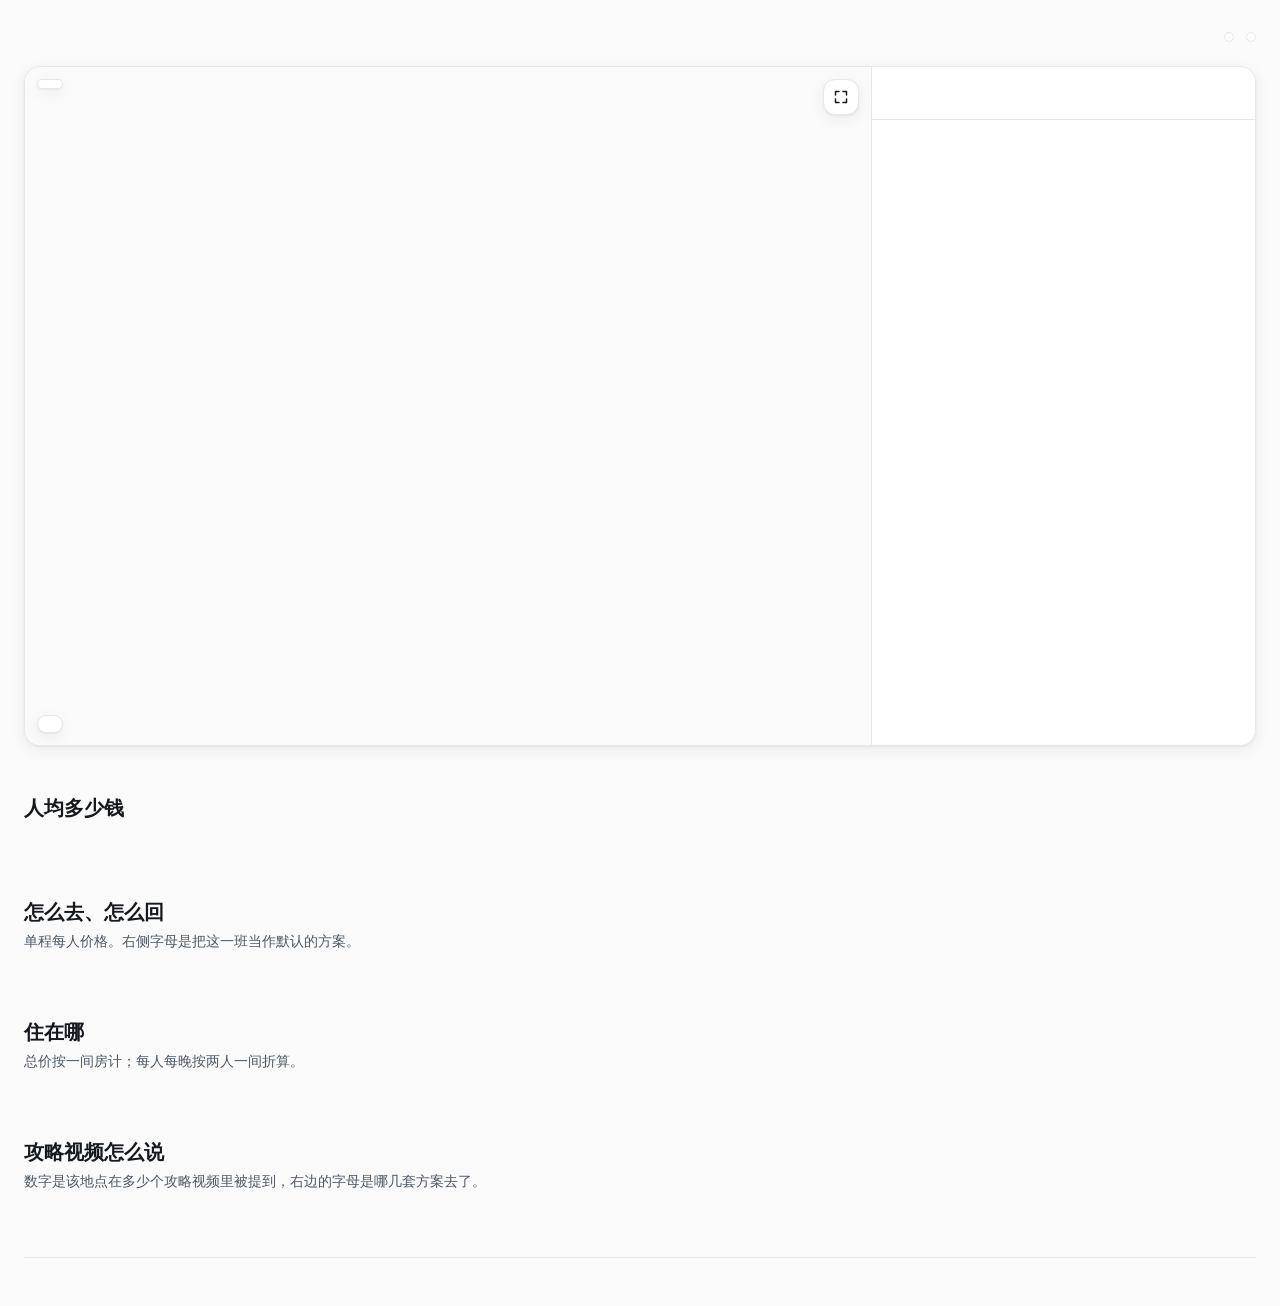
==== commit b0f5bc72: "feat: v1 skeleton — trip.py CLI, local web page, bilibili QR login, SKILL.md" ====
--- a/maptool/template.html
+++ b/maptool/template.html
@@ -221,6 +221,7 @@
   .mr{grid-template-columns:88px minmax(0,1fr) 24px 48px}
 }
 @media (prefers-reduced-motion:reduce){*{transition:none!important;animation:none!important;scroll-behavior:auto!important}}
+.seg[hidden] { display: none !important; }
 </style>
 </head>
 <body data-acc="0">
@@ -233,7 +234,6 @@
     <div class="ctrls">
       <div class="seg" id="citySeg" role="group" aria-label="选择城市"></div>
       <div class="seg" id="paxSeg" role="group" aria-label="出行人数">
-        <button data-p="2" aria-pressed="true">2 人</button><button data-p="4" aria-pressed="false">4 人</button>
       </div>
     </div>
   </div>
@@ -272,7 +272,7 @@
 
   <section class="sec">
     <h2>住在哪</h2>
-    <p class="lede">三晚总价按一间房计；每人每晚按两人一间折算。</p>
+    <p class="lede" id="hotelLede">总价按一间房计；每人每晚按两人一间折算。</p>
     <div class="cols" id="hotels"></div>
   </section>
 
@@ -338,9 +338,12 @@
     });
   });
 });
+const nightsLabel = c => (c.nights || 3) + ' 晚';
+const hotelTotal = h => h.price_total != null ? h.price_total : h.price_3n;
 const total = (p, pax) => { const c = (p.cost || {})[pax] || {}; return COST_KEYS.reduce((s, k) => s + (+c[k] || 0), 0); };
 
-const S = { ci: 0, pi: 0, day: 0, pax: '2', hot: null, hl: null };
+const PAX = (D.cities[0].pax || ['2', '4']).map(String);
+const S = { ci: 0, pi: 0, day: 0, pax: PAX[0], hot: null, hl: null };
 const city = () => D.cities[S.ci];
 const plan = () => city().plans[S.pi];
 
@@ -351,6 +354,9 @@
 $('#citySeg').innerHTML = D.cities.map((c, i) => '<button data-c="'+i+'" aria-pressed="'+(i===0)+'">'+esc(c.name)+'</button>').join('');
 if (D.cities.length < 2) $('#citySeg').hidden = true;
 $('#citySeg').addEventListener('click', e => { const b = e.target.closest('button'); if (b) setCity(+b.dataset.c); });
+$('#paxSeg').innerHTML = PAX.map((p, i) => '<button data-p="' + esc(p) + '" aria-pressed="' + (i === 0) + '">' + esc(p) + ' 人</button>').join('');
+if (PAX.length < 2) $('#paxSeg').hidden = true;
+{ const c0 = D.cities[0] || {}, n = c0.nights || 3, r = c0.room_size || 2; $('#hotelLede').textContent = n + ' 晚总价按一间房计；每人每晚按 ' + r + ' 人一间折算。'; }
 $('#paxSeg').addEventListener('click', e => { const b = e.target.closest('button'); if (!b) return; S.pax = b.dataset.p; [...$('#paxSeg').children].forEach(x => x.setAttribute('aria-pressed', x === b)); renderPlans(); renderFacts(); renderCmp(); renderTL(); });
 
 /* ---------- map ---------- */
@@ -722,8 +728,8 @@
       '<tr><td>' + esc(x.type) + ' ' + esc(x.no) + '<small>' + esc(x.from) + ' → ' + esc(x.to) + (x.note ? ' · ' + esc(x.note) : '') + '</small></td><td class="tn">' + esc(x.time) + '</td><td class="r">¥' + fmt(x.price) + '</td><td class="r">' + pbadges(x.default_for, c._ci) + '</td></tr>').join('') : '';
     return '<div>' + hd(c) + '<table class="t"><thead><tr><th>班次</th><th>时间</th><th class="r">价格</th><th class="r">默认</th></tr></thead><tbody>' + grp('去程', t.go) + grp('回程', t.back) + '</tbody></table></div>';
   }).join('');
-  $('#hotels').innerHTML = D.cities.map(c => '<div>' + hd(c) + '<table class="t"><thead><tr><th>酒店</th><th class="r">评分</th><th class="r">三晚</th><th class="r">每人每晚</th><th class="r">方案</th></tr></thead><tbody>' +
-    (c.hotels || []).map(h => '<tr><td>' + esc(h.name) + '<small>' + esc([h.area, h.note].filter(Boolean).join(' · ')) + '</small></td><td class="r">' + (h.rating != null ? esc(h.rating) : '—') + '</td><td class="r">¥' + fmt(h.price_3n) + '</td><td class="r">¥' + fmt(h.price_3n / 6) + '</td><td class="r">' + pbadges(h.used_by, c._ci) + '</td></tr>').join('') + '</tbody></table></div>').join('');
+  $('#hotels').innerHTML = D.cities.map(c => '<div>' + hd(c) + '<table class="t"><thead><tr><th>酒店</th><th class="r">评分</th><th class="r">' + esc(nightsLabel(c)) + '</th><th class="r">每人每晚</th><th class="r">方案</th></tr></thead><tbody>' +
+    (c.hotels || []).map(h => '<tr><td>' + esc(h.name) + '<small>' + esc([h.area, h.note].filter(Boolean).join(' · ')) + '</small></td><td class="r">' + (h.rating != null ? esc(h.rating) : '—') + '</td><td class="r">¥' + fmt(hotelTotal(h)) + '</td><td class="r">¥' + fmt(hotelTotal(h) / ((c.nights || 3) * (c.room_size || 2))) + '</td><td class="r">' + pbadges(h.used_by, c._ci) + '</td></tr>').join('') + '</tbody></table></div>').join('');
   $('#vids').innerHTML = D.cities.map(c => {
     const ms = (c.mentions || []).slice().sort((a, b) => b.count - a.count).slice(0, 14), mx = Math.max(1, ...ms.map(m => m.count));
     const codes = (c.plans || []).map(p => p.code);
